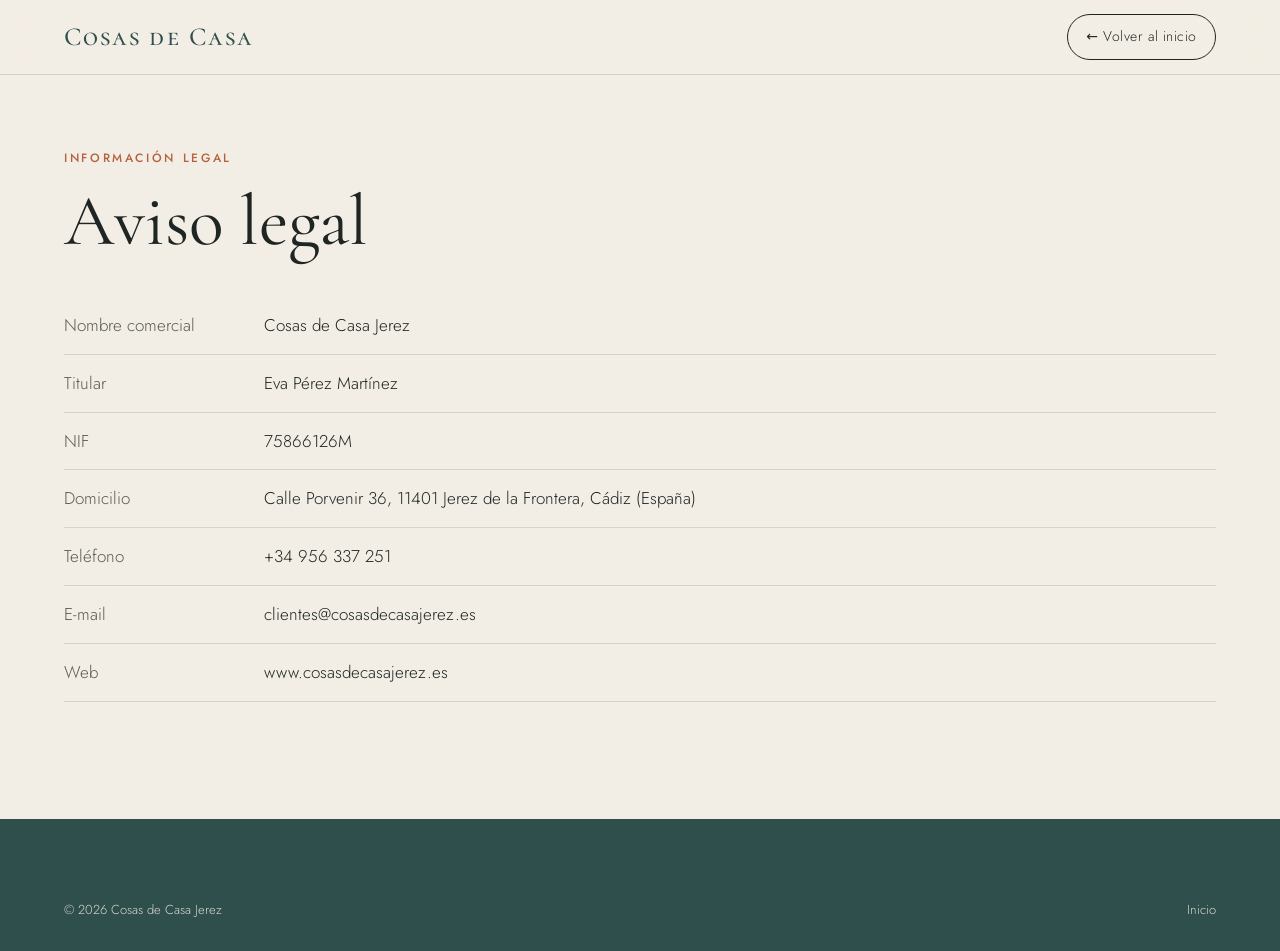
==== aviso-legal.html @ 8a70280e "Nueva web de Cosas de Casa Co-Authored-By: Claude Opus 5.5 <noreply@anthropic.com>" ====
<!doctype html>
<html lang="es">
<head>
  <meta charset="utf-8">
  <meta name="viewport" content="width=device-width, initial-scale=1">
  <title>Aviso legal · Cosas de Casa</title>
  <meta name="robots" content="noindex">
  <link rel="preconnect" href="https://fonts.googleapis.com">
  <link rel="preconnect" href="https://fonts.gstatic.com" crossorigin>
  <link href="https://fonts.googleapis.com/css2?family=Cormorant+Garamond:ital,wght@0,400;0,500;1,400&family=Cormorant+SC:wght@500&family=Jost:wght@300;400;500&display=swap" rel="stylesheet">
  <link rel="stylesheet" href="styles.css?v=20261125">
</head>
<body class="page-solid">
<header class="nav solid" id="nav">
  <a class="brand" href="index.html">Cosas de Casa</a>
  <a class="nav-call" href="index.html" style="margin-left:auto">← Volver al inicio</a>
</header>
<main class="legal">
  <div class="wrap">
    <p class="kicker">Información legal</p>
    <h1>Aviso legal</h1>
    <dl>
      <div><dt>Nombre comercial</dt><dd>Cosas de Casa Jerez</dd></div>
      <div><dt>Titular</dt><dd>Eva Pérez Martínez</dd></div>
      <div><dt>NIF</dt><dd>75866126M</dd></div>
      <div><dt>Domicilio</dt><dd>Calle Porvenir 36, 11401 Jerez de la Frontera, Cádiz (España)</dd></div>
      <div><dt>Teléfono</dt><dd><a href="tel:+34956337251">+34 956 337 251</a></dd></div>
      <div><dt>E-mail</dt><dd><a href="mailto:clientes@cosasdecasajerez.es">clientes@cosasdecasajerez.es</a></dd></div>
      <div><dt>Web</dt><dd>www.cosasdecasajerez.es</dd></div>
    </dl>
  </div>
</main>
<footer class="footer">
  <div class="wrap footer-legal" style="margin-top:0;border:0;padding-top:0">
    <p>© 2026 Cosas de Casa Jerez</p>
    <a href="index.html">Inicio</a>
  </div>
</footer>
</body>
</html>
---- styles.css ----
/* =========================================================
   Cosas de Casa — styles.css
   Paleta lino + verde salvia (color del logotipo)
   ========================================================= */
:root {
  --bg:      #f3eee5;   /* lino */
  --bg-2:    #e9e1d3;   /* arena */
  --paper:   #fbf8f2;
  --ink:     #1f2523;
  --ink-2:   #3d4441;
  --mute:    #585b55;
  --sage:    #8fb3b0;   /* logotipo */
  --teal:    #2f4f4c;   /* verde profundo */
  --terra:   #b4613f;   /* acento cálido */
  --line:    rgba(31,37,35,.14);
  --serif:   "Cormorant Garamond", Georgia, serif;
  --sc:      "Cormorant SC", "Cormorant Garamond", Georgia, serif;
  --sans:    "Jost", system-ui, sans-serif;
  --pad:     clamp(16px, 5vw, 72px);
  --ease:    cubic-bezier(.2,.7,.1,1);
}

*, *::before, *::after { box-sizing: border-box; }
html { scroll-behavior: smooth; scroll-padding-top: 80px; -webkit-text-size-adjust: 100%; }
body {
  margin: 0; background: var(--bg); color: var(--ink);
  font: 300 17px/1.7 var(--sans); overflow-x: hidden;
  -webkit-font-smoothing: antialiased;
}
img { display: block; max-width: 100%; }
a { color: inherit; text-decoration: none; }
em { font-style: italic; }
.wrap { width: 100%; max-width: 1280px; margin: 0 auto; padding: 0 var(--pad); }
.skip { position: absolute; left: -999px; top: 8px; background: var(--ink); color: var(--bg); padding: 8px 14px; z-index: 100; }
.skip:focus { left: 8px; }
:focus-visible { outline: 2px solid var(--terra); outline-offset: 3px; }

.kicker {
  font: 500 12px/1.4 var(--sans); letter-spacing: .22em; text-transform: uppercase;
  color: var(--terra); margin: 0 0 18px;
}

/* ---------- Buttons ---------- */
.btn {
  display: inline-flex; align-items: center; justify-content: center; gap: 10px;
  padding: 15px 28px; border-radius: 999px; font: 400 14px/1 var(--sans); letter-spacing: .06em;
  transition: background .35s var(--ease), color .35s var(--ease), transform .35s var(--ease), border-color .35s;
  cursor: pointer; border: 1px solid transparent;
}
.btn:hover { transform: translateY(-2px); }
.btn-light { background: var(--bg); color: var(--ink); }
.btn-light:hover { background: #fff; }
.btn-ghost-light { border-color: rgba(255,255,255,.55); color: #fff; }
.btn-ghost-light:hover { background: rgba(255,255,255,.12); border-color: #fff; }
.btn-solid { background: var(--teal); color: var(--bg); }
.btn-solid:hover { background: var(--ink); }

/* ---------- Nav ---------- */
.nav {
  position: fixed; inset: 0 0 auto 0; z-index: 50;
  display: flex; align-items: center; gap: 32px;
  padding: 22px var(--pad); color: #fff;
  transition: background .4s var(--ease), padding .4s var(--ease), color .4s, box-shadow .4s;
}
.nav.solid {
  background: rgba(243,238,229,.92); color: var(--ink); padding-top: 14px; padding-bottom: 14px;
  backdrop-filter: blur(12px); -webkit-backdrop-filter: blur(12px); box-shadow: 0 1px 0 var(--line);
}
.brand { font: 500 26px/1 var(--sc); letter-spacing: .08em; white-space: nowrap; }
.nav .brand { color: inherit; }
.nav.solid .brand { color: var(--teal); }
.nav-links { display: flex; gap: 28px; margin-left: auto; }
.nav-links a { font-size: 14px; letter-spacing: .03em; position: relative; padding: 4px 0; }
.nav-links a::after {
  content: ""; position: absolute; left: 0; right: 0; bottom: -2px; height: 1px; background: currentColor;
  transform: scaleX(0); transform-origin: right; transition: transform .45s var(--ease);
}
.nav-links a:hover::after, .nav-links a.active::after { transform: scaleX(1); transform-origin: left; }
.nav-call {
  display: inline-flex; align-items: center; gap: 8px; font-size: 14px; letter-spacing: .04em;
  padding: 10px 18px; border: 1px solid currentColor; border-radius: 999px; transition: background .3s, color .3s;
}
.nav-call:hover { background: var(--teal); color: var(--bg); border-color: var(--teal); }
.dot { width: 7px; height: 7px; border-radius: 50%; background: var(--sage); }
@keyframes pulse { 70% { box-shadow: 0 0 0 9px rgba(143,179,176,0); } 100% { box-shadow: 0 0 0 0 rgba(143,179,176,0); } }

.burger { display: none; margin-left: auto; width: 44px; height: 44px; background: none; border: 0; color: inherit; cursor: pointer; position: relative; z-index: 60; }
.burger span { position: absolute; left: 10px; right: 10px; height: 1.5px; background: currentColor; transition: transform .4s var(--ease), top .4s; }
.burger span:first-child { top: 17px; } .burger span:last-child { top: 26px; }
body.menu-open .burger span:first-child { top: 21px; transform: rotate(45deg); }
body.menu-open .burger span:last-child { top: 21px; transform: rotate(-45deg); }
body.menu-open .nav { color: var(--ink); }

.drawer {
  position: fixed; inset: 0; z-index: 45; background: var(--bg);
  display: flex; flex-direction: column; justify-content: center; gap: 40px; padding: 90px var(--pad) 40px;
  clip-path: inset(0 0 100% 0); transition: clip-path .6s var(--ease); visibility: hidden;
}
body.menu-open .drawer { clip-path: inset(0 0 0 0); visibility: visible; }
.drawer nav { display: flex; flex-direction: column; }
.drawer nav a { font: 400 clamp(30px, 8vw, 44px)/1.25 var(--serif); padding: 8px 0; border-bottom: 1px solid var(--line); display: flex; gap: 16px; align-items: baseline; }
.drawer nav a i { font: 400 13px var(--sans); color: var(--terra); font-style: normal; }

/* ---------- Hero ---------- */
.hero { position: relative; min-height: 100svh; display: flex; align-items: flex-end; color: #fff; overflow: hidden; }
.hero-media { position: absolute; inset: 0; }
.hero-media img { width: 100%; height: 100%; object-fit: cover; object-position: 60% 40%; animation: heroZoom 14s var(--ease) both; }
@keyframes heroZoom { from { transform: scale(1.14); } to { transform: scale(1); } }
.hero-veil { position: absolute; inset: 0; background: linear-gradient(180deg, rgba(20,28,26,.45) 0%, rgba(20,28,26,.08) 35%, rgba(20,28,26,.72) 100%); }
.hero-inner { position: relative; padding: 0 var(--pad) clamp(70px, 12vh, 130px); max-width: 1100px; }
.hero .kicker { color: #f1d8c6; }
.hero-title { font: 400 clamp(46px, 8.4vw, 124px)/.96 var(--serif); letter-spacing: -.015em; margin: 0 0 28px; }
.hero-title .line { display: block; overflow: hidden; padding-bottom: .06em; }
.hero-title .line > span { display: inline-block; }
.hero-title em { color: #f1d8c6; }
.hero-sub { max-width: 520px; font-size: clamp(16px, 1.3vw, 19px); color: rgba(255,255,255,.88); margin: 0 0 36px; }
.hero-actions { display: flex; flex-wrap: wrap; gap: 14px; }
.hero-anim { animation: rise 1.1s var(--ease) both; animation-delay: var(--d, 0s); }
.hero-done .hero-anim { animation: none; opacity: 1; transform: none; }
@keyframes rise { from { opacity: 0; transform: translateY(40px); } to { opacity: 1; transform: none; } }
.hero-scroll { position: absolute; right: var(--pad); bottom: 40px; width: 1px; height: 70px; background: rgba(255,255,255,.3); overflow: hidden; }
.hero-scroll span { position: absolute; left: 0; top: -30px; width: 1px; height: 30px; background: #fff; animation: drip 2.2s infinite var(--ease); }
@keyframes drip { to { top: 70px; } }

/* ---------- Reveal (con red de seguridad) ---------- */
.reveal { opacity: 0; transform: translateY(28px); transition: opacity 1s var(--ease), transform 1s var(--ease); }
.reveal.in { opacity: 1; transform: none; }
.reveal[data-split] { opacity: 1; transform: none; }
.no-js .reveal { opacity: 1; transform: none; }

/* ---------- Intro ---------- */
.intro { padding: clamp(90px, 14vw, 180px) 0 clamp(70px, 10vw, 130px); }
.intro-grid { display: grid; grid-template-columns: 1fr 3fr; gap: clamp(24px, 5vw, 80px); align-items: start; }
.intro-num { font: 500 12px/1.7 var(--sans); letter-spacing: .2em; text-transform: uppercase; color: var(--mute); margin: 14px 0 0; border-top: 1px solid var(--line); padding-top: 14px; }
.intro-title { font: 400 clamp(32px, 4.4vw, 62px)/1.08 var(--serif); margin: 0 0 32px; letter-spacing: -.01em; }
.intro-title em { color: var(--teal); }
.intro-body { max-width: 640px; color: var(--ink-2); font-size: 18px; margin: 0; }

/* ---------- Marquee ---------- */
.marquee { border-block: 1px solid var(--line); padding: 26px 0 30px; overflow: hidden; background: var(--paper); }
.marquee-label { text-align: center; font: 500 11px var(--sans); letter-spacing: .24em; text-transform: uppercase; color: var(--mute); margin: 0 0 14px; }
.marquee-track { display: flex; width: max-content; animation: marq 55s linear infinite; }
.marquee:hover .marquee-track { animation-play-state: paused; }
.marquee-row { display: flex; align-items: center; gap: 34px; padding-right: 34px; white-space: nowrap; }
.marquee-row span { font: italic 400 clamp(26px, 3vw, 40px)/1 var(--serif); color: var(--teal); }
.marquee-row b { color: var(--terra); font-size: 13px; font-weight: 400; }
@keyframes marq { to { transform: translateX(-50%); } }

/* ---------- Section heads ---------- */
.sec-head { max-width: 760px; margin-bottom: clamp(40px, 6vw, 70px); }
.sec-title { font: 400 clamp(36px, 5vw, 70px)/1.02 var(--serif); margin: 0; letter-spacing: -.01em; }
.sec-title em { color: var(--teal); }
.sec-lead { color: var(--ink-2); font-size: 18px; margin: 24px 0 0; max-width: 600px; }

/* ---------- Services index ---------- */
.services { padding: clamp(80px, 11vw, 150px) 0; }
.svc-grid { display: grid; grid-template-columns: repeat(4, 1fr); gap: clamp(14px, 2vw, 28px); }
.svc { display: block; }
.svc:nth-child(even) { margin-top: 60px; }
.svc figure { margin: 0 0 18px; aspect-ratio: 3/4; overflow: hidden; border-radius: 2px; background: var(--bg-2); }
.svc img { width: 100%; height: 100%; object-fit: cover; transition: transform 1.1s var(--ease), filter .6s; }
.svc:hover img { transform: scale(1.07); filter: saturate(1.12); }
.svc-n { font: 500 12px var(--sans); letter-spacing: .18em; color: var(--terra); }
.svc h3 { font: 400 clamp(24px, 2.2vw, 30px)/1.1 var(--serif); margin: 6px 0 4px; }
.svc p { margin: 0; color: var(--mute); font-size: 15px; }

/* ---------- Feature sections ---------- */
.feature { padding: clamp(80px, 10vw, 140px) 0 clamp(60px, 8vw, 110px); }
.feature--alt { background: var(--bg-2); }
.feature-grid { display: grid; grid-template-columns: 1fr 1fr; gap: clamp(36px, 7vw, 110px); align-items: center; }
.feature-n { font: italic 400 clamp(60px, 7vw, 110px)/1 var(--serif); color: var(--sage); margin: 0 0 6px; }
.feature-title { font: 400 clamp(36px, 4.6vw, 64px)/1.02 var(--serif); margin: 0 0 26px; letter-spacing: -.01em; }
.feature-title em { color: var(--teal); }
.feature-text p { color: var(--ink-2); margin: 0 0 18px; max-width: 540px; }
.feature-hero { margin: 0; aspect-ratio: 4/5; overflow: hidden; border-radius: 2px; background: var(--bg-2); }
.feature-hero img { width: 100%; height: 118%; object-fit: cover; will-change: transform; }
.tags { list-style: none; padding: 0; margin: 4px 0 26px; display: flex; flex-wrap: wrap; gap: 8px; }
.tags li { font-size: 14px; padding: 7px 14px; border: 1px solid var(--line); border-radius: 999px; background: rgba(255,255,255,.35); }
.link { display: inline-block; margin-top: 8px; font-weight: 400; color: var(--teal); border-bottom: 1px solid currentColor; padding-bottom: 3px; transition: color .3s, padding .3s; }
.link:hover { color: var(--terra); padding-left: 6px; }

/* Gallery: carrusel horizontal con scroll-snap + arrastre */
.gallery {
  display: flex; gap: clamp(12px, 1.6vw, 22px); overflow-x: auto; scroll-snap-type: x mandatory;
  padding: clamp(50px, 6vw, 80px) var(--pad) 18px; scrollbar-width: thin; scrollbar-color: var(--sage) transparent;
  cursor: grab; overscroll-behavior-x: contain;
}
.gallery.dragging { cursor: grabbing; scroll-snap-type: none; }
.gallery.dragging .g-item { pointer-events: none; }
.g-item {
  flex: 0 0 auto; height: clamp(260px, 34vw, 440px); scroll-snap-align: start;
  padding: 0; border: 0; background: var(--bg-2); overflow: hidden; border-radius: 2px; cursor: zoom-in;
}
.g-item img { height: 100%; width: auto; max-width: none; transition: transform 1s var(--ease); }
.g-item:hover img { transform: scale(1.05); }

/* ---------- Quote ---------- */
.quote { position: relative; min-height: 70vh; display: flex; align-items: center; color: #fff; overflow: hidden; }
.quote-media { position: absolute; inset: -10% 0; }
.quote-media img { width: 100%; height: 100%; object-fit: cover; }
.quote-veil { position: absolute; inset: 0; background: rgba(28,42,40,.58); }
.quote blockquote { position: relative; margin: 0 auto; }
.quote p { font: 400 clamp(34px, 5.4vw, 80px)/1.05 var(--serif); max-width: 1000px; margin: 0; }
.quote em { color: #f1d8c6; }

/* ---------- Contact ---------- */
.contact { padding: clamp(90px, 12vw, 160px) 0; }
.cards { display: grid; grid-template-columns: repeat(3, 1fr); gap: 18px; margin-bottom: clamp(50px, 7vw, 90px); }
.card {
  display: flex; flex-direction: column; gap: 10px; padding: 32px 28px; background: var(--paper);
  border: 1px solid var(--line); border-radius: 4px; transition: transform .5s var(--ease), box-shadow .5s, border-color .5s;
}
.card:hover { transform: translateY(-6px); box-shadow: 0 24px 50px -28px rgba(47,79,76,.45); border-color: var(--sage); }
.card-k { font: 500 12px var(--sans); letter-spacing: .2em; text-transform: uppercase; color: var(--terra); }
.card-v { font: 400 clamp(30px, 3vw, 40px)/1.1 var(--serif); color: var(--teal); overflow-wrap: anywhere; }
.card-v--sm { font-size: clamp(24px, 2.2vw, 30px); }
.card-s { color: var(--mute); font-size: 15px; margin-top: auto; }

.contact-grid { display: grid; grid-template-columns: 1fr 1fr; gap: clamp(30px, 5vw, 70px); align-items: start; }
.contact-info h3, .form h3 { font: 400 32px/1.1 var(--serif); margin: 0 0 22px; }
.hours { margin: 0 0 28px; }
.hours div { display: flex; justify-content: space-between; gap: 20px; padding: 14px 0; border-bottom: 1px solid var(--line); }
.hours dt { color: var(--ink-2); } .hours dd { margin: 0; font-weight: 400; }
.map { aspect-ratio: 4/3; overflow: hidden; border-radius: 4px; background: var(--bg-2); border: 1px solid var(--line); }
.map iframe { width: 100%; height: 100%; border: 0; filter: grayscale(.35) sepia(.12); }

.form { background: var(--paper); border: 1px solid var(--line); border-radius: 4px; padding: clamp(24px, 3.5vw, 44px); display: flex; flex-direction: column; gap: 18px; }
.form label { display: flex; flex-direction: column; gap: 6px; font-size: 13px; letter-spacing: .08em; text-transform: uppercase; color: var(--mute); }
.form input, .form textarea {
  font: 300 17px/1.5 var(--sans); color: var(--ink); background: transparent; border: 0; border-bottom: 1px solid var(--line);
  padding: 8px 0; text-transform: none; letter-spacing: 0; border-radius: 0; transition: border-color .3s;
}
.form textarea { resize: vertical; min-height: 110px; }
.form input:focus, .form textarea:focus { outline: none; border-color: var(--teal); }
.form .invalid { border-color: var(--terra); }
.form .btn { align-self: flex-start; margin-top: 6px; }
.form-note { font-size: 14px; color: var(--mute); margin: 0; }
.form-note.ok { color: var(--teal); }

/* ---------- Footer ---------- */
.footer { background: var(--teal); color: rgba(243,238,229,.85); padding: 80px 0 30px; }
.footer-grid { display: grid; grid-template-columns: 1.4fr 1fr 1.2fr .8fr; gap: 40px; }
.brand--foot { color: var(--bg); font-size: 32px; margin: 0 0 12px; }
.footer-tag { margin: 0; max-width: 260px; }
.footer h4 { font: 500 12px var(--sans); letter-spacing: .2em; text-transform: uppercase; color: var(--sage); margin: 0 0 16px; }
.footer-grid a, .footer-grid span { display: block; margin-bottom: 8px; font-size: 15px; overflow-wrap: anywhere; }
.footer-grid a:hover { color: #fff; }
.footer-legal { display: flex; justify-content: space-between; gap: 20px; flex-wrap: wrap; margin-top: 60px; padding-top: 24px; border-top: 1px solid rgba(243,238,229,.18); font-size: 13px; }
.footer-legal p { margin: 0; }
.footer-legal a:hover { color: #fff; }

/* ---------- Lightbox ---------- */
.lightbox {
  position: fixed; inset: 0; z-index: 90; background: rgba(20,26,25,.94); display: flex; align-items: center; justify-content: center;
  opacity: 0; visibility: hidden; transition: opacity .4s, visibility .4s;
}
.lightbox.open { opacity: 1; visibility: visible; }
.lightbox img { max-width: 88vw; max-height: 86vh; object-fit: contain; transform: scale(.96); transition: transform .5s var(--ease); }
.lightbox.open img { transform: none; }
.lightbox button { position: absolute; background: none; border: 0; color: #fff; font: 300 46px/1 var(--serif); cursor: pointer; padding: 14px 18px; opacity: .75; transition: opacity .3s; }
.lightbox button:hover { opacity: 1; }
.lb-close { top: 12px; right: 16px; }
.lb-prev { left: 10px; } .lb-next { right: 10px; }

/* ---------- Legal page ---------- */
.legal { padding: 150px 0 100px; min-height: 80vh; }
.legal h1 { font: 400 clamp(40px, 6vw, 72px)/1 var(--serif); margin: 0 0 40px; }
.legal dl div { display: grid; grid-template-columns: 180px 1fr; gap: 20px; padding: 14px 0; border-bottom: 1px solid var(--line); }
.legal dt { color: var(--mute); } .legal dd { margin: 0; overflow-wrap: anywhere; }

/* ---------- Responsive ---------- */
@media (max-width: 1024px) {
  .nav-links { display: none; }
  .nav-call { margin-left: auto; }
  .svc-grid { grid-template-columns: repeat(2, 1fr); }
  .svc:nth-child(even) { margin-top: 0; }
  .svc:nth-child(2), .svc:nth-child(4) { transform: translateY(40px); }
  .footer-grid { grid-template-columns: 1fr 1fr; }
}
@media (max-width: 760px) {
  body { font-size: 16px; }
  .nav { gap: 12px; }
  .nav-call { display: none; }
  .burger { display: block; }
  .brand { font-size: 22px; }
  .hero-media img { object-position: 62% 50%; }
  .hero-veil { background: linear-gradient(180deg, rgba(20,28,26,.4) 0%, rgba(20,28,26,.2) 25%, rgba(20,28,26,.78) 60%, rgba(20,28,26,.85) 100%); }
  .hero-actions .btn { flex: 1 1 100%; }
  .hero-scroll { display: none; }
  .intro-grid, .feature-grid, .contact-grid { grid-template-columns: 1fr; }
  .feature--alt .feature-hero { order: -1; }
  .feature-hero { aspect-ratio: 4/4.4; }
  .svc-grid { gap: 14px 12px; }
  .svc:nth-child(2), .svc:nth-child(4) { transform: translateY(28px); }
  .svc h3 { font-size: 22px; }
  .svc p { font-size: 13px; }
  .cards { grid-template-columns: 1fr; }
  .g-item { height: 300px; }
  .footer-grid { grid-template-columns: 1fr; gap: 30px; }
  .legal dl div { grid-template-columns: 1fr; gap: 2px; }
  .lb-prev, .lb-next { bottom: 16px; top: auto; }
}
@media (min-width: 761px) { .drawer { display: none; } }
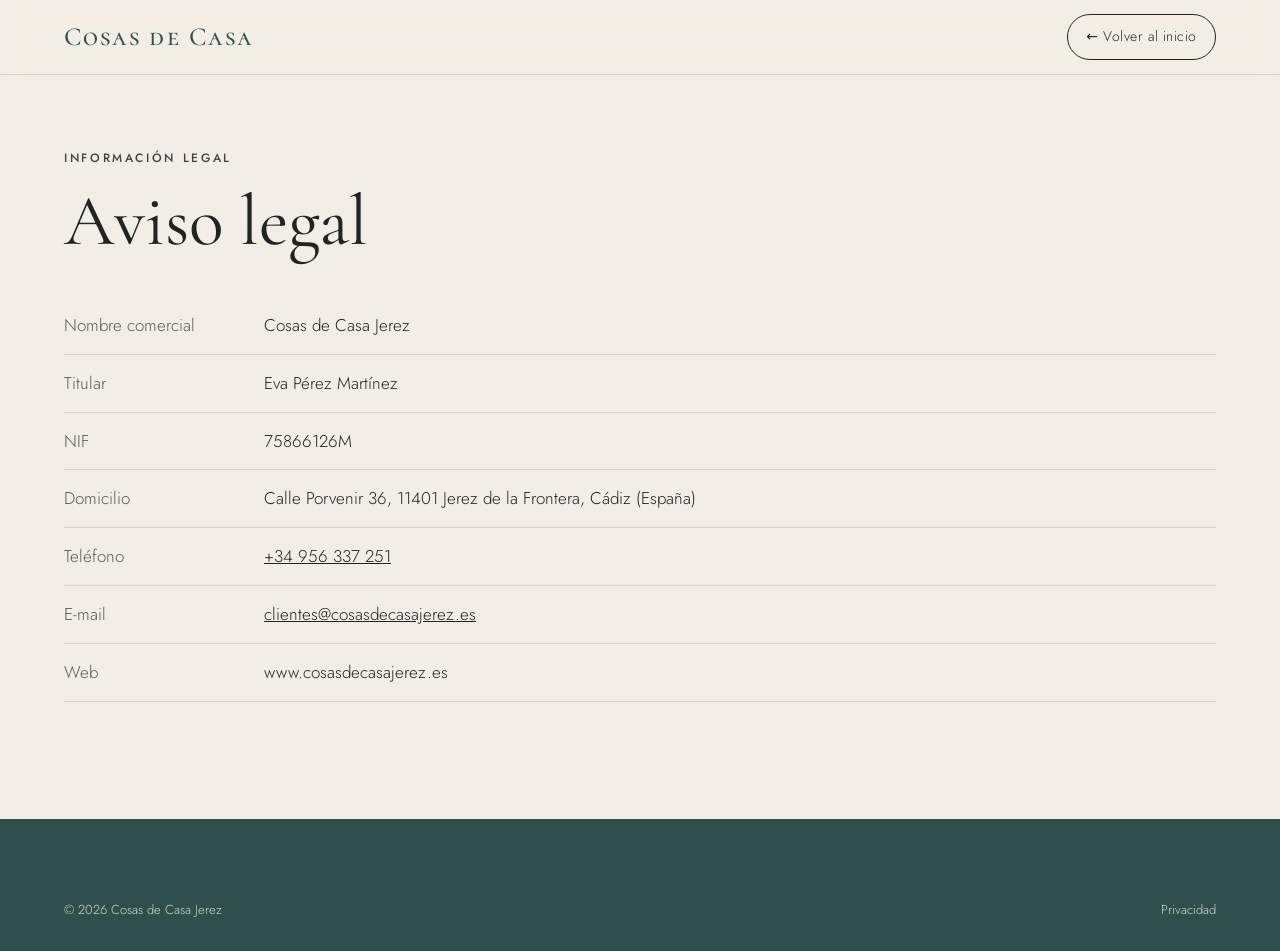
==== commit 6c584db4: "Listo para producción: privacidad, tipografías locales, mapa bajo demanda, redirecciones y SEO Co-Au" ====
--- a/aviso-legal.html
+++ b/aviso-legal.html
@@ -5,10 +5,9 @@
   <meta name="viewport" content="width=device-width, initial-scale=1">
   <title>Aviso legal · Cosas de Casa</title>
   <meta name="robots" content="noindex">
-  <link rel="preconnect" href="https://fonts.googleapis.com">
-  <link rel="preconnect" href="https://fonts.gstatic.com" crossorigin>
-  <link href="https://fonts.googleapis.com/css2?family=Cormorant+Garamond:ital,wght@0,400;0,500;1,400&family=Cormorant+SC:wght@500&family=Jost:wght@300;400;500&display=swap" rel="stylesheet">
-  <link rel="stylesheet" href="styles.css?v=20261125">
+  <link rel="preload" href="assets/fonts/cormorant-garamond.woff2" as="font" type="font/woff2" crossorigin>
+  <link rel="preload" href="assets/fonts/jost.woff2" as="font" type="font/woff2" crossorigin>
+  <link rel="stylesheet" href="styles.css?v=20261126">
 </head>
 <body class="page-solid">
 <header class="nav solid" id="nav">
@@ -33,7 +32,7 @@
 <footer class="footer">
   <div class="wrap footer-legal" style="margin-top:0;border:0;padding-top:0">
     <p>© 2026 Cosas de Casa Jerez</p>
-    <a href="index.html">Inicio</a>
+    <a href="privacidad.html">Privacidad</a>
   </div>
 </footer>
 </body>
--- a/styles.css
+++ b/styles.css
@@ -1,3 +1,77 @@
+/* Tipografías alojadas en la propia web (subset latin) */
+@font-face {
+  font-family: 'Cormorant Garamond';
+  font-style: italic;
+  font-weight: 400;
+  font-display: swap;
+  src: url('assets/fonts/cormorant-garamond-italic.woff2') format('woff2');
+  unicode-range: U+0000-00FF, U+0131, U+0152-0153, U+02BB-02BC, U+02C6, U+02DA, U+02DC, U+0304, U+0308, U+0329, U+2000-206F, U+20AC, U+2122, U+2191, U+2193, U+2212, U+2215, U+FEFF, U+FFFD;
+}
+@font-face {
+  font-family: 'Cormorant Garamond';
+  font-style: italic;
+  font-weight: 500;
+  font-display: swap;
+  src: url('assets/fonts/cormorant-garamond-italic.woff2') format('woff2');
+  unicode-range: U+0000-00FF, U+0131, U+0152-0153, U+02BB-02BC, U+02C6, U+02DA, U+02DC, U+0304, U+0308, U+0329, U+2000-206F, U+20AC, U+2122, U+2191, U+2193, U+2212, U+2215, U+FEFF, U+FFFD;
+}
+@font-face {
+  font-family: 'Cormorant Garamond';
+  font-style: normal;
+  font-weight: 400;
+  font-display: swap;
+  src: url('assets/fonts/cormorant-garamond.woff2') format('woff2');
+  unicode-range: U+0000-00FF, U+0131, U+0152-0153, U+02BB-02BC, U+02C6, U+02DA, U+02DC, U+0304, U+0308, U+0329, U+2000-206F, U+20AC, U+2122, U+2191, U+2193, U+2212, U+2215, U+FEFF, U+FFFD;
+}
+@font-face {
+  font-family: 'Cormorant Garamond';
+  font-style: normal;
+  font-weight: 500;
+  font-display: swap;
+  src: url('assets/fonts/cormorant-garamond.woff2') format('woff2');
+  unicode-range: U+0000-00FF, U+0131, U+0152-0153, U+02BB-02BC, U+02C6, U+02DA, U+02DC, U+0304, U+0308, U+0329, U+2000-206F, U+20AC, U+2122, U+2191, U+2193, U+2212, U+2215, U+FEFF, U+FFFD;
+}
+@font-face {
+  font-family: 'Cormorant Garamond';
+  font-style: normal;
+  font-weight: 600;
+  font-display: swap;
+  src: url('assets/fonts/cormorant-garamond.woff2') format('woff2');
+  unicode-range: U+0000-00FF, U+0131, U+0152-0153, U+02BB-02BC, U+02C6, U+02DA, U+02DC, U+0304, U+0308, U+0329, U+2000-206F, U+20AC, U+2122, U+2191, U+2193, U+2212, U+2215, U+FEFF, U+FFFD;
+}
+@font-face {
+  font-family: 'Cormorant SC';
+  font-style: normal;
+  font-weight: 500;
+  font-display: swap;
+  src: url('assets/fonts/cormorant-sc-500.woff2') format('woff2');
+  unicode-range: U+0000-00FF, U+0131, U+0152-0153, U+02BB-02BC, U+02C6, U+02DA, U+02DC, U+0304, U+0308, U+0329, U+2000-206F, U+20AC, U+2122, U+2191, U+2193, U+2212, U+2215, U+FEFF, U+FFFD;
+}
+@font-face {
+  font-family: 'Jost';
+  font-style: normal;
+  font-weight: 300;
+  font-display: swap;
+  src: url('assets/fonts/jost.woff2') format('woff2');
+  unicode-range: U+0000-00FF, U+0131, U+0152-0153, U+02BB-02BC, U+02C6, U+02DA, U+02DC, U+0304, U+0308, U+0329, U+2000-206F, U+20AC, U+2122, U+2191, U+2193, U+2212, U+2215, U+FEFF, U+FFFD;
+}
+@font-face {
+  font-family: 'Jost';
+  font-style: normal;
+  font-weight: 400;
+  font-display: swap;
+  src: url('assets/fonts/jost.woff2') format('woff2');
+  unicode-range: U+0000-00FF, U+0131, U+0152-0153, U+02BB-02BC, U+02C6, U+02DA, U+02DC, U+0304, U+0308, U+0329, U+2000-206F, U+20AC, U+2122, U+2191, U+2193, U+2212, U+2215, U+FEFF, U+FFFD;
+}
+@font-face {
+  font-family: 'Jost';
+  font-style: normal;
+  font-weight: 500;
+  font-display: swap;
+  src: url('assets/fonts/jost.woff2') format('woff2');
+  unicode-range: U+0000-00FF, U+0131, U+0152-0153, U+02BB-02BC, U+02C6, U+02DA, U+02DC, U+0304, U+0308, U+0329, U+2000-206F, U+20AC, U+2122, U+2191, U+2193, U+2212, U+2215, U+FEFF, U+FFFD;
+}
+
 /* =========================================================
    Cosas de Casa — styles.css
    Paleta lino + verde salvia (color del logotipo)
@@ -301,3 +375,13 @@
   .lb-prev, .lb-next { bottom: 16px; top: auto; }
 }
 @media (min-width: 761px) { .drawer { display: none; } }
+
+/* ---------- Mapa bajo demanda + textos legales ---------- */
+.map-ph { height: 100%; display: flex; flex-direction: column; align-items: center; justify-content: center; gap: 14px; padding: 24px; text-align: center;
+  background: linear-gradient(rgba(243,238,229,.9), rgba(243,238,229,.9)), url('assets/img/papel-romo-japura.webp') center/cover; }
+.map-ph p { margin: 0; max-width: 340px; font-size: 14px; color: var(--ink-2); }
+.map-link { font-size: 14px; color: var(--teal); text-decoration: underline; }
+.form-legal { margin: 0; font-size: 13px; color: var(--mute); }
+.form-legal a, .legal a { text-decoration: underline; }
+.legal p, .legal li { color: var(--ink-2); max-width: 760px; }
+.legal h2 { font: 400 28px/1.2 var(--serif); margin: 40px 0 10px; }
